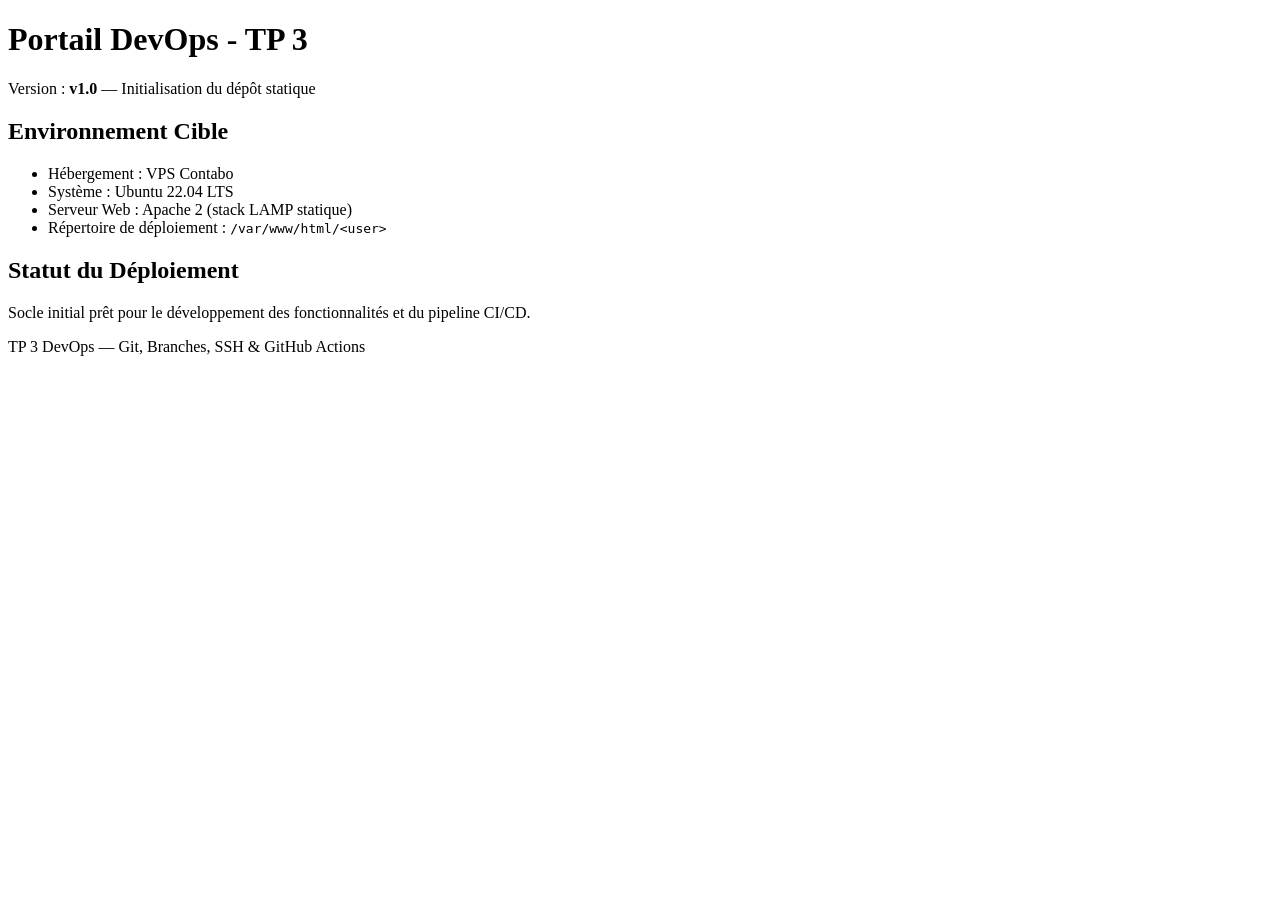
==== index.html @ 4395a183 "chore: initialisation du dépôt TP 3 DevOps (v1.0)" ====
<!DOCTYPE html>
<html lang="fr">
<head>
  <meta charset="UTF-8">
  <meta name="viewport" content="width=device-width, initial-scale=1.0">
  <title>Portail DevOps - TP 3 (v1.0)</title>
</head>
<body>
  <header>
    <h1>Portail DevOps - TP 3</h1>
    <p>Version : <strong>v1.0</strong> — Initialisation du dépôt statique</p>
  </header>

  <main>
    <section>
      <h2>Environnement Cible</h2>
      <ul>
        <li>Hébergement : VPS Contabo</li>
        <li>Système : Ubuntu 22.04 LTS</li>
        <li>Serveur Web : Apache 2 (stack LAMP statique)</li>
        <li>Répertoire de déploiement : <code>/var/www/html/&lt;user&gt;</code></li>
      </ul>
    </section>

    <section>
      <h2>Statut du Déploiement</h2>
      <p>Socle initial prêt pour le développement des fonctionnalités et du pipeline CI/CD.</p>
    </section>
  </main>

  <footer>
    <p>TP 3 DevOps — Git, Branches, SSH &amp; GitHub Actions</p>
  </footer>
</body>
</html>
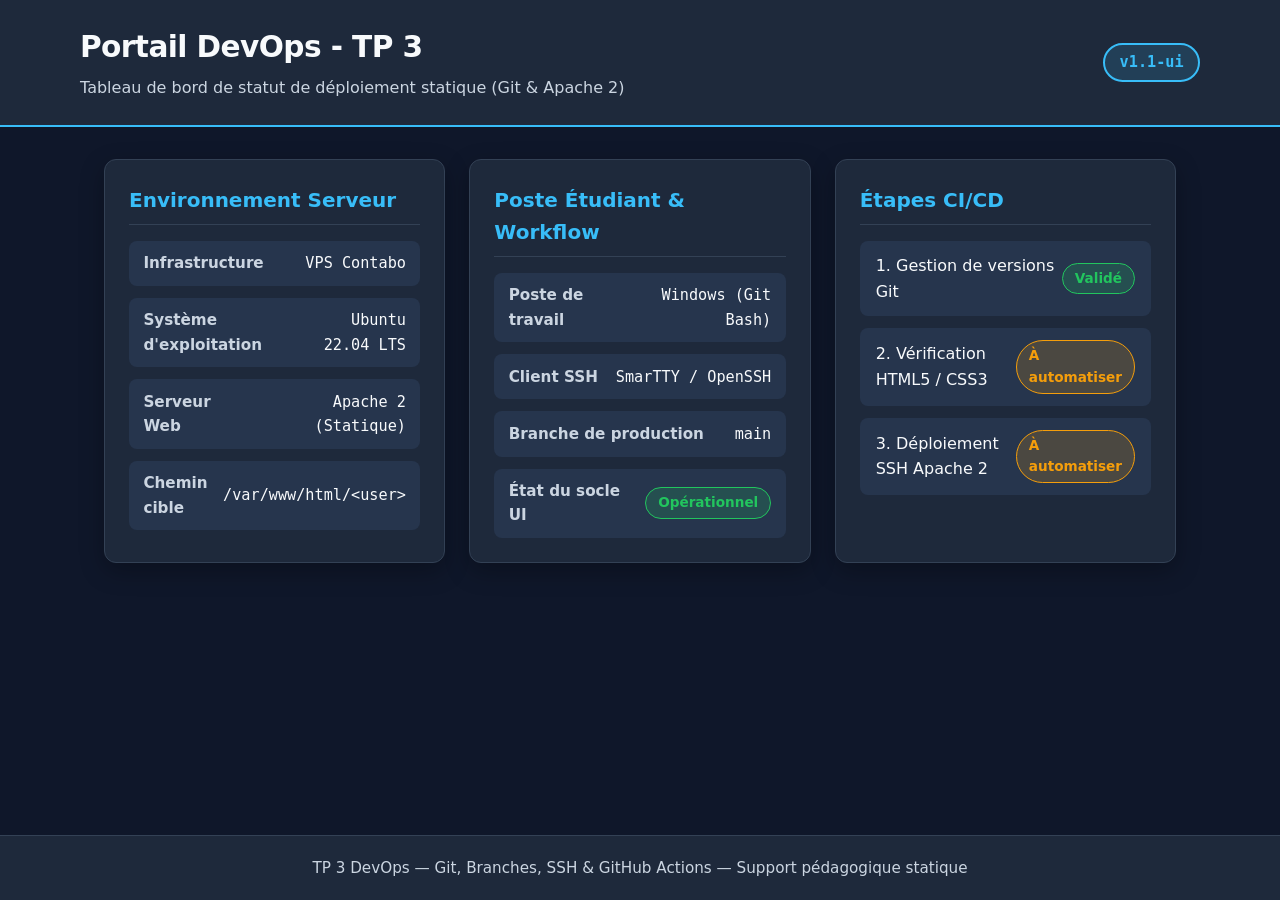
==== commit eb3809f0: "feat(ui): structuration du tableau de bord HTML5 en cartes" ====
--- a/index.html
+++ b/index.html
@@ -3,33 +3,88 @@
 <head>
   <meta charset="UTF-8">
   <meta name="viewport" content="width=device-width, initial-scale=1.0">
-  <title>Portail DevOps - TP 3 (v1.0)</title>
+  <title>Portail DevOps - TP 3</title>
+  <link rel="stylesheet" href="style.css">
 </head>
 <body>
-  <header>
-    <h1>Portail DevOps - TP 3</h1>
-    <p>Version : <strong>v1.0</strong> — Initialisation du dépôt statique</p>
+  <header class="topbar">
+    <div class="topbar-inner">
+      <div>
+        <h1>Portail DevOps - TP 3</h1>
+        <p class="subtitle">Tableau de bord de statut de déploiement statique (Git &amp; Apache 2)</p>
+      </div>
+      <span class="version-badge">v1.1-ui</span>
+    </div>
   </header>
 
-  <main>
-    <section>
-      <h2>Environnement Cible</h2>
-      <ul>
-        <li>Hébergement : VPS Contabo</li>
-        <li>Système : Ubuntu 22.04 LTS</li>
-        <li>Serveur Web : Apache 2 (stack LAMP statique)</li>
-        <li>Répertoire de déploiement : <code>/var/www/html/&lt;user&gt;</code></li>
-      </ul>
-    </section>
+  <main class="container">
+    <div class="dashboard-grid">
+      <section class="card">
+        <h2>Environnement Serveur</h2>
+        <ul class="info-list">
+          <li>
+            <span class="info-label">Infrastructure</span>
+            <span class="info-value">VPS Contabo</span>
+          </li>
+          <li>
+            <span class="info-label">Système d'exploitation</span>
+            <span class="info-value">Ubuntu 22.04 LTS</span>
+          </li>
+          <li>
+            <span class="info-label">Serveur Web</span>
+            <span class="info-value">Apache 2 (Statique)</span>
+          </li>
+          <li>
+            <span class="info-label">Chemin cible</span>
+            <span class="info-value">/var/www/html/&lt;user&gt;</span>
+          </li>
+        </ul>
+      </section>
 
-    <section>
-      <h2>Statut du Déploiement</h2>
-      <p>Socle initial prêt pour le développement des fonctionnalités et du pipeline CI/CD.</p>
-    </section>
+      <section class="card">
+        <h2>Poste Étudiant &amp; Workflow</h2>
+        <ul class="info-list">
+          <li>
+            <span class="info-label">Poste de travail</span>
+            <span class="info-value">Windows (Git Bash)</span>
+          </li>
+          <li>
+            <span class="info-label">Client SSH</span>
+            <span class="info-value">SmarTTY / OpenSSH</span>
+          </li>
+          <li>
+            <span class="info-label">Branche de production</span>
+            <span class="info-value">main</span>
+          </li>
+          <li>
+            <span class="info-label">État du socle UI</span>
+            <span class="status-pill status-ok">Opérationnel</span>
+          </li>
+        </ul>
+      </section>
+
+      <section class="card">
+        <h2>Étapes CI/CD</h2>
+        <ul class="pipeline-steps">
+          <li>
+            <span>1. Gestion de versions Git</span>
+            <span class="status-pill status-ok">Validé</span>
+          </li>
+          <li>
+            <span>2. Vérification HTML5 / CSS3</span>
+            <span class="status-pill status-pending">À automatiser</span>
+          </li>
+          <li>
+            <span>3. Déploiement SSH Apache 2</span>
+            <span class="status-pill status-pending">À automatiser</span>
+          </li>
+        </ul>
+      </section>
+    </div>
   </main>
 
-  <footer>
-    <p>TP 3 DevOps — Git, Branches, SSH &amp; GitHub Actions</p>
+  <footer class="footer">
+    <p>TP 3 DevOps — Git, Branches, SSH &amp; GitHub Actions — Support pédagogique statique</p>
   </footer>
 </body>
 </html>
--- a/style.css
+++ b/style.css
@@ -0,0 +1,194 @@
+/* Feuille de style du Portail DevOps - TP 3
+   Conçue pour une lisibilité optimale en vidéoprojection (contrastes élevés) */
+
+:root {
+  --bg-page: #0f172a;
+  --bg-card: #1e293b;
+  --bg-card-alt: #26354d;
+  --text-primary: #f8fafc;
+  --text-secondary: #cbd5e1;
+  --accent-blue: #38bdf8;
+  --accent-green: #22c55e;
+  --accent-amber: #f59e0b;
+  --border-color: #334155;
+  --font-sans: "Segoe UI", system-ui, -apple-system, sans-serif;
+  --font-mono: "Cascadia Code", "Fira Code", Consolas, monospace;
+}
+
+* {
+  box-sizing: border-box;
+  margin: 0;
+  padding: 0;
+}
+
+body {
+  font-family: var(--font-sans);
+  background-color: var(--bg-page);
+  color: var(--text-primary);
+  line-height: 1.6;
+  min-height: 100vh;
+  display: flex;
+  flex-direction: column;
+}
+
+.topbar {
+  background-color: var(--bg-card);
+  border-bottom: 2px solid var(--accent-blue);
+  padding: 1.5rem 2rem;
+}
+
+.topbar-inner {
+  max-width: 1120px;
+  margin: 0 auto;
+  display: flex;
+  flex-wrap: wrap;
+  justify-content: space-between;
+  align-items: center;
+  gap: 1rem;
+}
+
+.topbar h1 {
+  font-size: 1.85rem;
+  font-weight: 700;
+  letter-spacing: -0.02em;
+}
+
+.topbar .subtitle {
+  color: var(--text-secondary);
+  font-size: 1rem;
+  margin-top: 0.25rem;
+}
+
+.version-badge {
+  display: inline-block;
+  background-color: rgba(56, 189, 248, 0.15);
+  color: var(--accent-blue);
+  border: 2px solid var(--accent-blue);
+  padding: 0.35rem 0.9rem;
+  border-radius: 999px;
+  font-weight: 700;
+  font-family: var(--font-mono);
+  font-size: 0.95rem;
+}
+
+.container {
+  max-width: 1120px;
+  width: 100%;
+  margin: 2rem auto;
+  padding: 0 1.5rem;
+  flex: 1;
+}
+
+.dashboard-grid {
+  display: grid;
+  grid-template-columns: repeat(auto-fit, minmax(300px, 1fr));
+  gap: 1.5rem;
+}
+
+.card {
+  background-color: var(--bg-card);
+  border: 1px solid var(--border-color);
+  border-radius: 12px;
+  padding: 1.5rem;
+  box-shadow: 0 8px 24px rgba(0, 0, 0, 0.28);
+}
+
+.card h2 {
+  font-size: 1.25rem;
+  color: var(--accent-blue);
+  margin-bottom: 1rem;
+  padding-bottom: 0.5rem;
+  border-bottom: 1px solid var(--border-color);
+}
+
+.info-list {
+  list-style: none;
+  display: flex;
+  flex-direction: column;
+  gap: 0.75rem;
+}
+
+.info-list li {
+  display: flex;
+  justify-content: space-between;
+  align-items: center;
+  gap: 0.75rem;
+  background-color: var(--bg-card-alt);
+  padding: 0.65rem 0.9rem;
+  border-radius: 8px;
+}
+
+.info-label {
+  color: var(--text-secondary);
+  font-weight: 600;
+  font-size: 0.95rem;
+}
+
+.info-value {
+  font-family: var(--font-mono);
+  color: var(--text-primary);
+  font-size: 0.95rem;
+  text-align: right;
+}
+
+.status-pill {
+  display: inline-flex;
+  align-items: center;
+  gap: 0.45rem;
+  padding: 0.25rem 0.75rem;
+  border-radius: 999px;
+  font-size: 0.85rem;
+  font-weight: 700;
+}
+
+.status-ok {
+  background-color: rgba(34, 197, 94, 0.18);
+  color: var(--accent-green);
+  border: 1px solid var(--accent-green);
+}
+
+.status-pending {
+  background-color: rgba(245, 158, 11, 0.18);
+  color: var(--accent-amber);
+  border: 1px solid var(--accent-amber);
+}
+
+.pipeline-steps {
+  list-style: none;
+  display: flex;
+  flex-direction: column;
+  gap: 0.75rem;
+}
+
+.pipeline-steps li {
+  display: flex;
+  justify-content: space-between;
+  align-items: center;
+  background-color: var(--bg-card-alt);
+  padding: 0.75rem 1rem;
+  border-radius: 8px;
+}
+
+.footer {
+  text-align: center;
+  padding: 1.25rem;
+  color: var(--text-secondary);
+  border-top: 1px solid var(--border-color);
+  background-color: var(--bg-card);
+  font-size: 0.95rem;
+}
+
+@media (max-width: 640px) {
+  .topbar {
+    padding: 1.25rem 1rem;
+  }
+
+  .info-list li {
+    flex-direction: column;
+    align-items: flex-start;
+  }
+
+  .info-value {
+    text-align: left;
+  }
+}
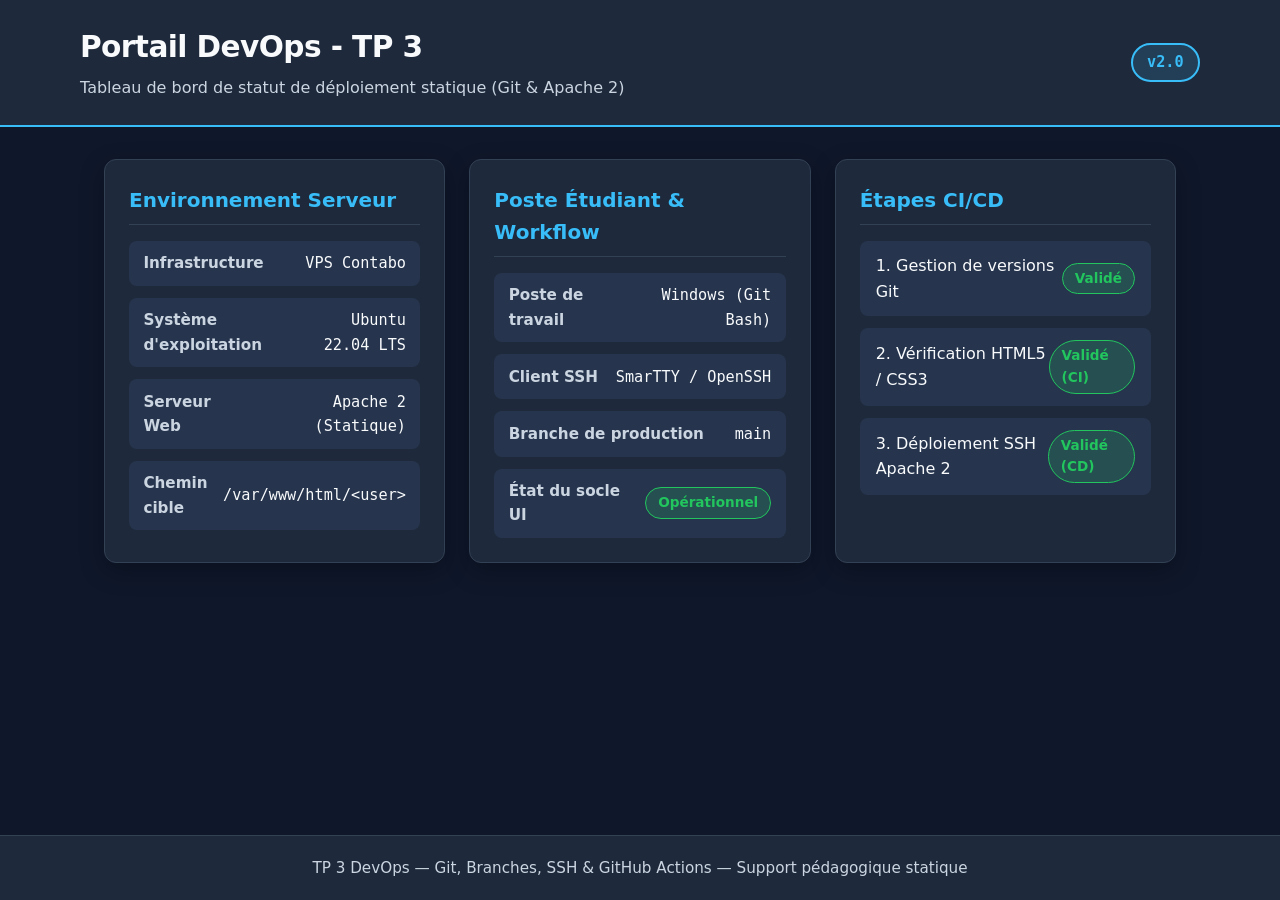
==== commit 32da7f63: "release: passage du portail en v2.0 avec étapes CI/CD validées" ====
--- a/index.html
+++ b/index.html
@@ -13,7 +13,7 @@
         <h1>Portail DevOps - TP 3</h1>
         <p class="subtitle">Tableau de bord de statut de déploiement statique (Git &amp; Apache 2)</p>
       </div>
-      <span class="version-badge">v1.1-ui</span>
+      <span class="version-badge">v2.0</span>
     </div>
   </header>
 
@@ -72,11 +72,11 @@
           </li>
           <li>
             <span>2. Vérification HTML5 / CSS3</span>
-            <span class="status-pill status-pending">À automatiser</span>
+            <span class="status-pill status-ok">Validé (CI)</span>
           </li>
           <li>
             <span>3. Déploiement SSH Apache 2</span>
-            <span class="status-pill status-pending">À automatiser</span>
+            <span class="status-pill status-ok">Validé (CD)</span>
           </li>
         </ul>
       </section>
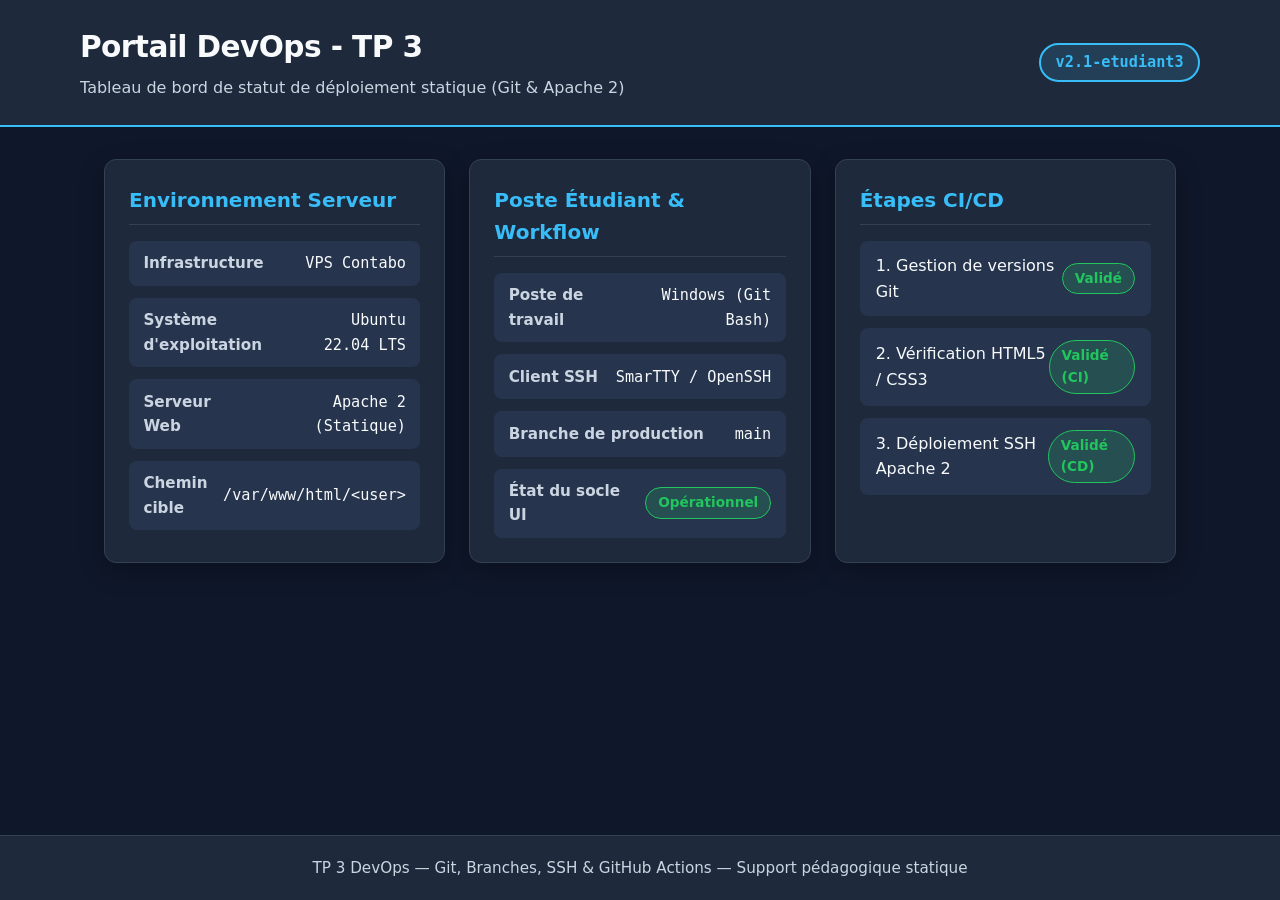
==== commit 844bb59d: "feat: personnalisation portail pour etudiant3 (v2.1)" ====
--- a/index.html
+++ b/index.html
@@ -13,7 +13,7 @@
         <h1>Portail DevOps - TP 3</h1>
         <p class="subtitle">Tableau de bord de statut de déploiement statique (Git &amp; Apache 2)</p>
       </div>
-      <span class="version-badge">v2.0</span>
+      <span class="version-badge">v2.1-etudiant3</span>
     </div>
   </header>
 
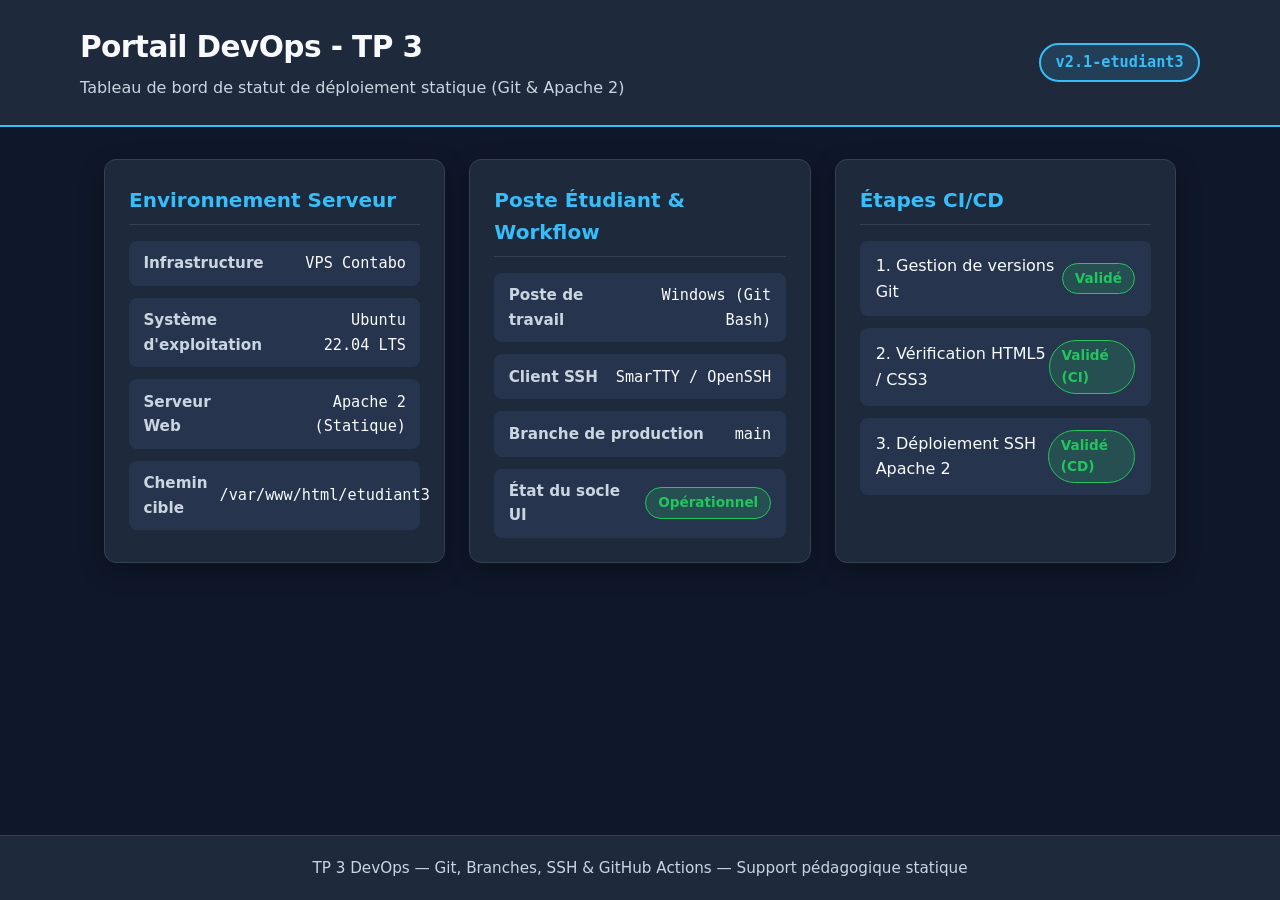
==== commit 2960a619: "fix: chemin Apache etudiant3 dans index.html" ====
--- a/index.html
+++ b/index.html
@@ -36,7 +36,7 @@
           </li>
           <li>
             <span class="info-label">Chemin cible</span>
-            <span class="info-value">/var/www/html/&lt;user&gt;</span>
+            <span class="info-value">/var/www/html/etudiant3</span>
           </li>
         </ul>
       </section>
